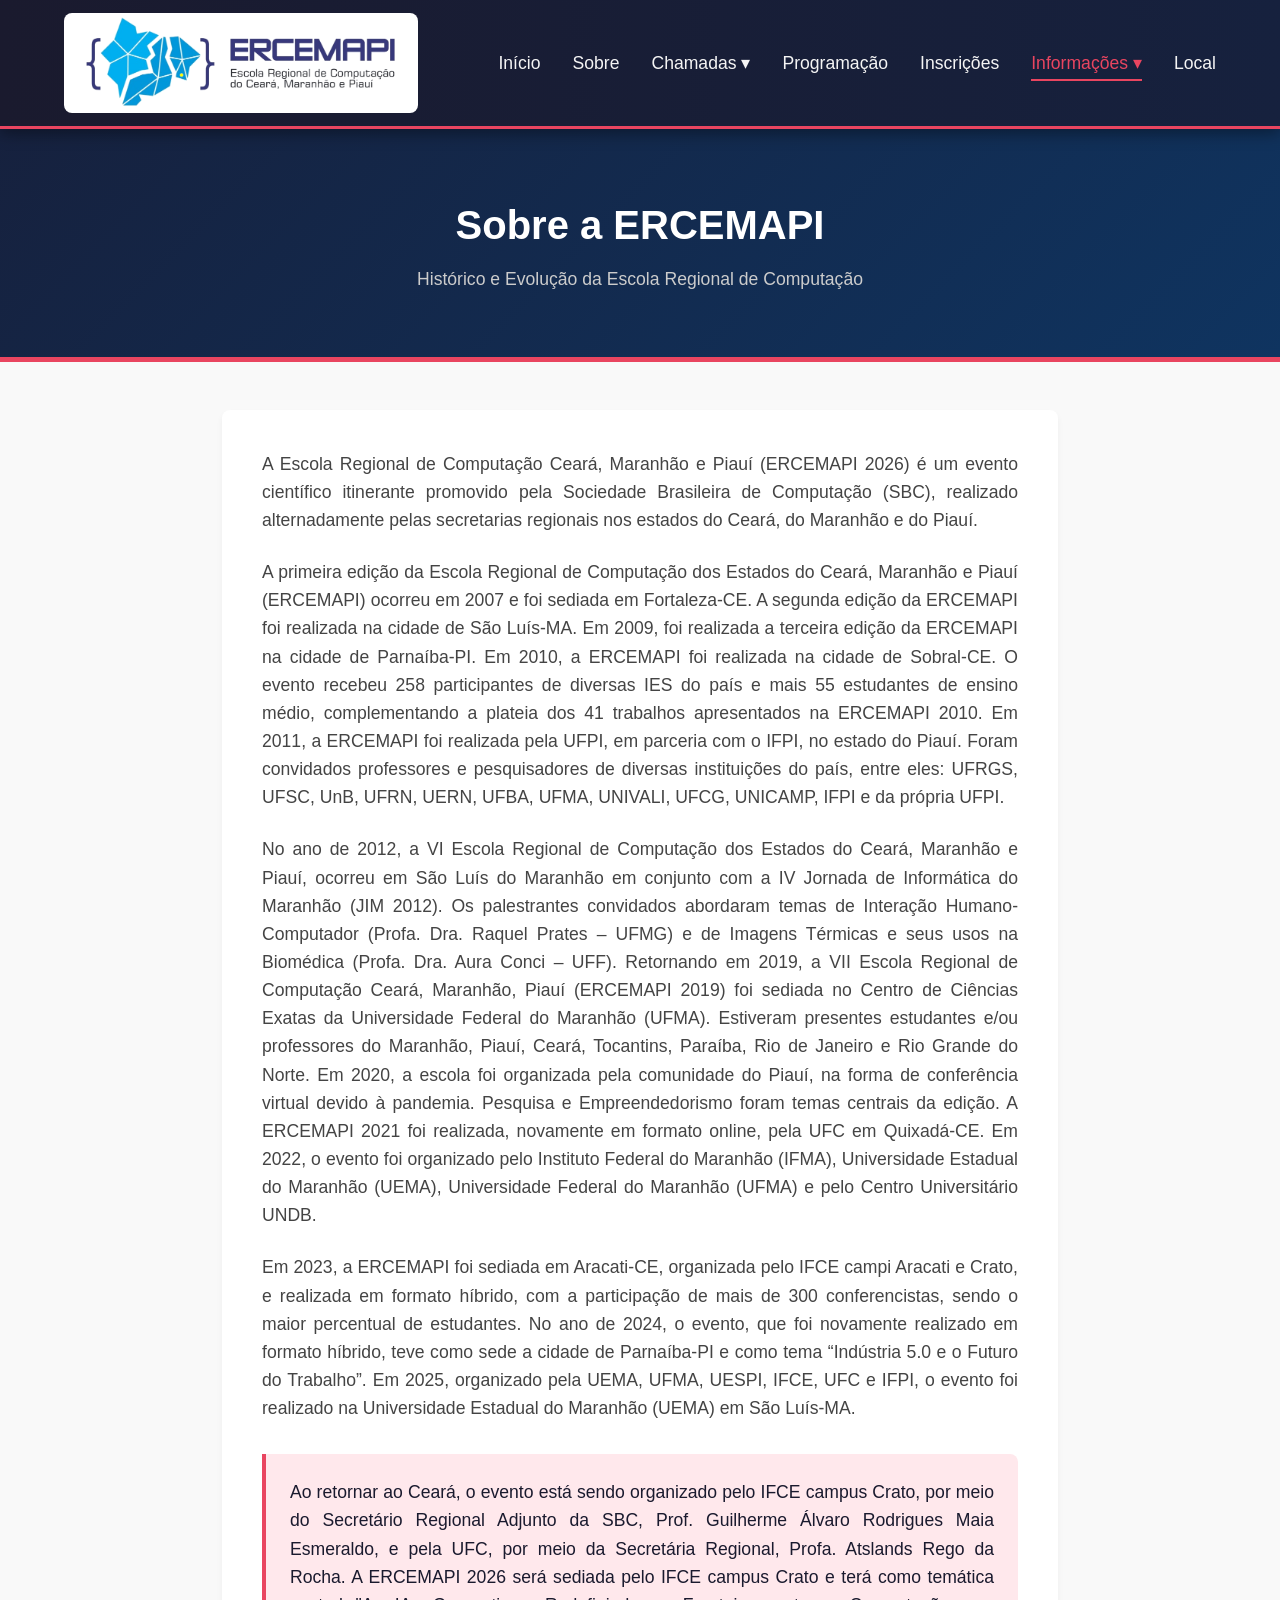
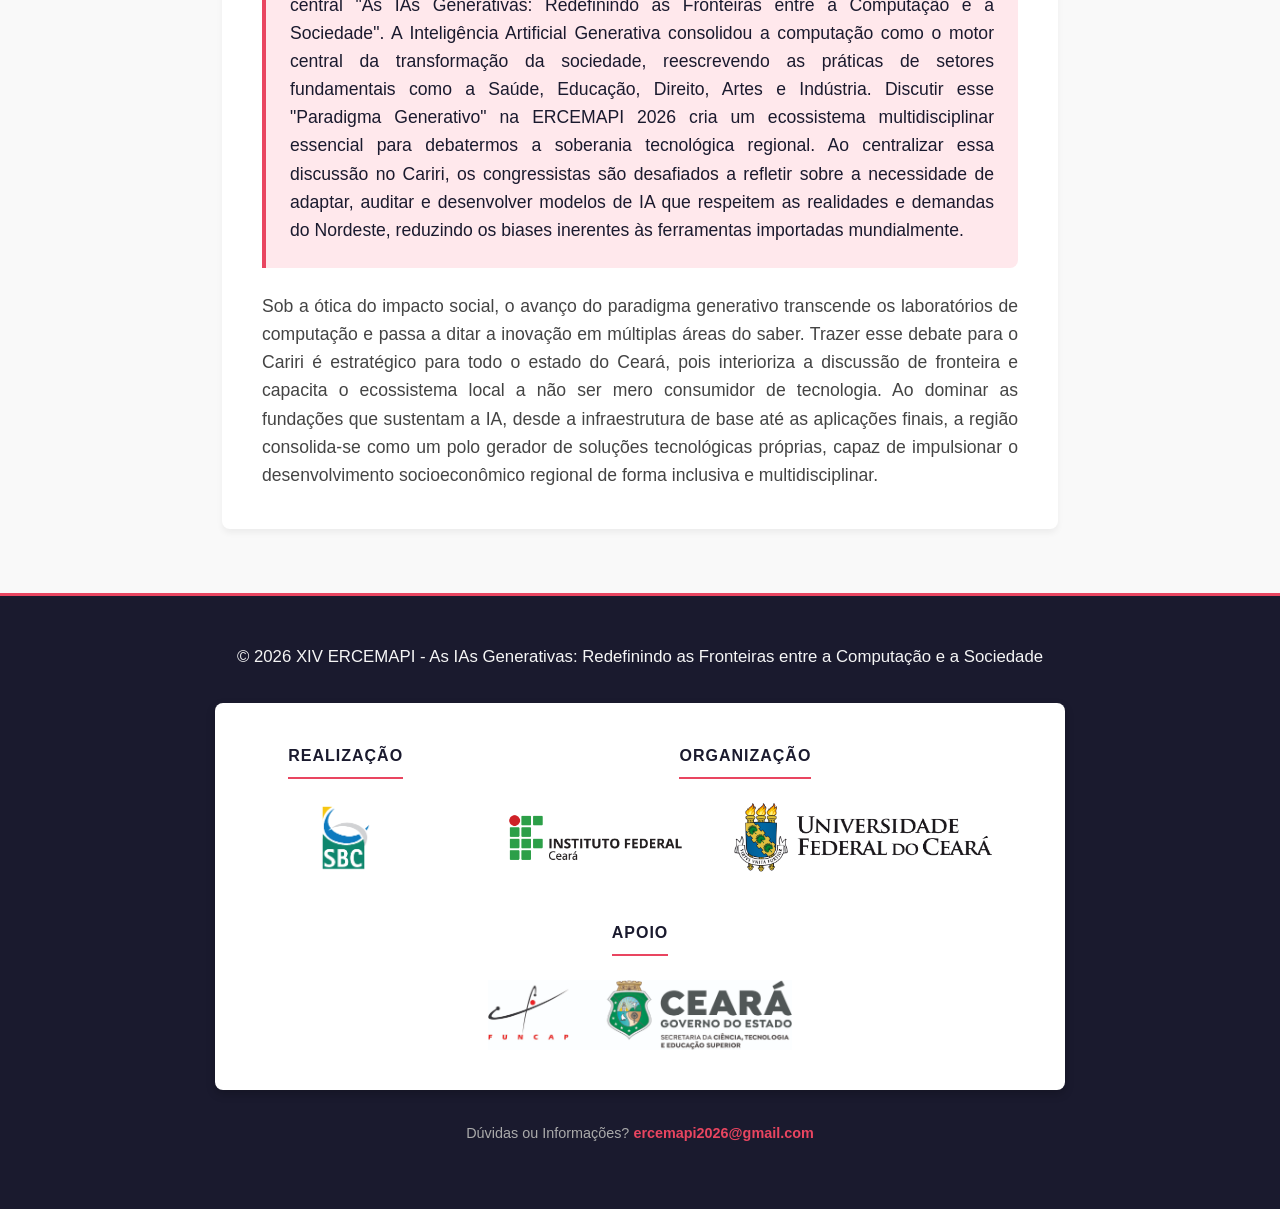
==== a_ercemapi.html @ 3970022a "arquivos iniciais" ====
<!DOCTYPE html>
<html lang="pt-PT">
<head>
    <meta charset="UTF-8">
    <meta name="viewport" content="width=device-width, initial-scale=1.0">
    <title>A ERCEMAPI - XIV ERCEMAPI 2026</title>
    <style>
        :root { 
            --primary-color: #1a1a2e; 
            --secondary-color: #16213e; 
            --accent-color: #0f3460; 
            --highlight: #e94560; 
            --text-light: #f5f5f5; 
        }
        * { margin: 0; padding: 0; box-sizing: border-box; font-family: 'Segoe UI', Tahoma, Geneva, Verdana, sans-serif; }
        body { background-color: #f9f9f9; color: #333; line-height: 1.6; }
        
        .page-header { 
            background: linear-gradient(135deg, var(--secondary-color) 0%, var(--accent-color) 100%); 
            color: white; 
            text-align: center; 
            padding: 4rem 2rem; 
            border-bottom: 5px solid var(--highlight);
        }
        .page-header h1 { font-size: 2.5rem; margin-bottom: 0.5rem; }
        .page-header p { font-size: 1.1rem; color: #ccc; font-weight: 300; }
        
        .container { max-width: 900px; margin: 3rem auto; padding: 0 2rem; }
        
        .history-section { background: white; padding: 2.5rem; border-radius: 8px; box-shadow: 0 4px 6px rgba(0,0,0,0.05); }
        .history-section p { text-align: justify; margin-bottom: 1.5rem; font-size: 1.1rem; color: #444; }
        .history-section p:last-child { margin-bottom: 0; }
        
        /* Destaque para a edição atual */
        .edicao-atual { 
            background-color: #ffe8ec; 
            border-left: 4px solid var(--highlight); 
            padding: 1.5rem; 
            margin-top: 2rem;
            border-radius: 0 8px 8px 0;
        }
        .edicao-atual p { color: #1a1a2e; font-weight: 500; }
    </style>
</head>
<body>

    <div id="header-placeholder"></div>
    <script>
        fetch('header.html')
            .then(response => response.text())
            .then(data => {
                document.getElementById('header-placeholder').innerHTML = data;

                let currentPage = window.location.pathname.split('/').pop().split('.')[0];
                if (currentPage === "" || currentPage === "index") currentPage = "index";

                const links = document.querySelectorAll('#nav-links a');
                links.forEach(link => {
                    if (link.getAttribute('data-page') === currentPage) {
                        link.classList.add('active');
                    }
                });

                if (currentPage === "artigos" || currentPage === "minicursos") {
                    document.getElementById('menu-chamadas').classList.add('active');
                }
                if (currentPage === "comissao" || currentPage === "a_ercemapi") {
                    document.getElementById('menu-informacoes').classList.add('active');
                }
            });
    </script>

    <div class="page-header">
        <h1>Sobre a ERCEMAPI</h1>
        <p>Histórico e Evolução da Escola Regional de Computação</p>
    </div>

    <div class="container">
        <div class="history-section">
            <p>A Escola Regional de Computação Ceará, Maranhão e Piauí (ERCEMAPI 2026) é um evento científico itinerante promovido pela Sociedade Brasileira de Computação (SBC), realizado alternadamente pelas secretarias regionais nos estados do Ceará, do Maranhão e do Piauí.</p>
            
            <p>A primeira edição da Escola Regional de Computação dos Estados do Ceará, Maranhão e Piauí (ERCEMAPI) ocorreu em 2007 e foi sediada em Fortaleza-CE. A segunda edição da ERCEMAPI foi realizada na cidade de São Luís-MA. Em 2009, foi realizada a terceira edição da ERCEMAPI na cidade de Parnaíba-PI. Em 2010, a ERCEMAPI foi realizada na cidade de Sobral-CE. O evento recebeu 258 participantes de diversas IES do país e mais 55 estudantes de ensino médio, complementando a plateia dos 41 trabalhos apresentados na ERCEMAPI 2010. Em 2011, a ERCEMAPI foi realizada pela UFPI, em parceria com o IFPI, no estado do Piauí. Foram convidados professores e pesquisadores de diversas instituições do país, entre eles: UFRGS, UFSC, UnB, UFRN, UERN, UFBA, UFMA, UNIVALI, UFCG, UNICAMP, IFPI e da própria UFPI.</p>
            
            <p>No ano de 2012, a VI Escola Regional de Computação dos Estados do Ceará, Maranhão e Piauí, ocorreu em São Luís do Maranhão em conjunto com a IV Jornada de Informática do Maranhão (JIM 2012). Os palestrantes convidados abordaram temas de Interação Humano-Computador (Profa. Dra. Raquel Prates – UFMG) e de Imagens Térmicas e seus usos na Biomédica (Profa. Dra. Aura Conci – UFF). Retornando em 2019, a VII Escola Regional de Computação Ceará, Maranhão, Piauí (ERCEMAPI 2019) foi sediada no Centro de Ciências Exatas da Universidade Federal do Maranhão (UFMA). Estiveram presentes estudantes e/ou professores do Maranhão, Piauí, Ceará, Tocantins, Paraíba, Rio de Janeiro e Rio Grande do Norte. Em 2020, a escola foi organizada pela comunidade do Piauí, na forma de conferência virtual devido à pandemia. Pesquisa e Empreendedorismo foram temas centrais da edição. A ERCEMAPI 2021 foi realizada, novamente em formato online, pela UFC em Quixadá-CE. Em 2022, o evento foi organizado pelo Instituto Federal do Maranhão (IFMA), Universidade Estadual do Maranhão (UEMA), Universidade Federal do Maranhão (UFMA) e pelo Centro Universitário UNDB.</p>
            
            <p>Em 2023, a ERCEMAPI foi sediada em Aracati-CE, organizada pelo IFCE campi Aracati e Crato, e realizada em formato híbrido, com a participação de mais de 300 conferencistas, sendo o maior percentual de estudantes. No ano de 2024, o evento, que foi novamente realizado em formato híbrido, teve como sede a cidade de Parnaíba-PI e como tema “Indústria 5.0 e o Futuro do Trabalho”. Em 2025, organizado pela UEMA, UFMA, UESPI, IFCE, UFC e IFPI, o evento foi realizado na Universidade Estadual do Maranhão (UEMA) em São Luís-MA.</p>
            
            <div class="edicao-atual">
                <p>Ao retornar ao Ceará, o evento está sendo organizado pelo IFCE campus Crato, por meio do Secretário Regional Adjunto da SBC, Prof. Guilherme Álvaro Rodrigues Maia Esmeraldo, e pela UFC, por meio da Secretária Regional, Profa. Atslands Rego da Rocha. A ERCEMAPI 2026 será sediada pelo IFCE campus Crato e terá como temática central "As IAs Generativas: Redefinindo as Fronteiras entre a Computação e a Sociedade". A Inteligência Artificial Generativa consolidou a computação como o motor central da transformação da sociedade, reescrevendo as práticas de setores fundamentais como a Saúde, Educação, Direito, Artes e Indústria. Discutir esse "Paradigma Generativo" na ERCEMAPI 2026 cria um ecossistema multidisciplinar essencial para debatermos a soberania tecnológica regional. Ao centralizar essa discussão no Cariri, os congressistas são desafiados a refletir sobre a necessidade de adaptar, auditar e desenvolver modelos de IA que respeitem as realidades e demandas do Nordeste, reduzindo os biases inerentes às ferramentas importadas mundialmente.</p>
            </div>
            
            <p style="margin-top: 1.5rem;">Sob a ótica do impacto social, o avanço do paradigma generativo transcende os laboratórios de computação e passa a ditar a inovação em múltiplas áreas do saber. Trazer esse debate para o Cariri é estratégico para todo o estado do Ceará, pois interioriza a discussão de fronteira e capacita o ecossistema local a não ser mero consumidor de tecnologia. Ao dominar as fundações que sustentam a IA, desde a infraestrutura de base até as aplicações finais, a região consolida-se como um polo gerador de soluções tecnológicas próprias, capaz de impulsionar o desenvolvimento socioeconômico regional de forma inclusiva e multidisciplinar.</p>
        </div>
    </div>

    <div id="footer-placeholder"></div>
    <script>
        fetch('footer.html')
            .then(response => response.text())
            .then(data => {
                document.getElementById('footer-placeholder').innerHTML = data;
            });
    </script>

</body>
</html>
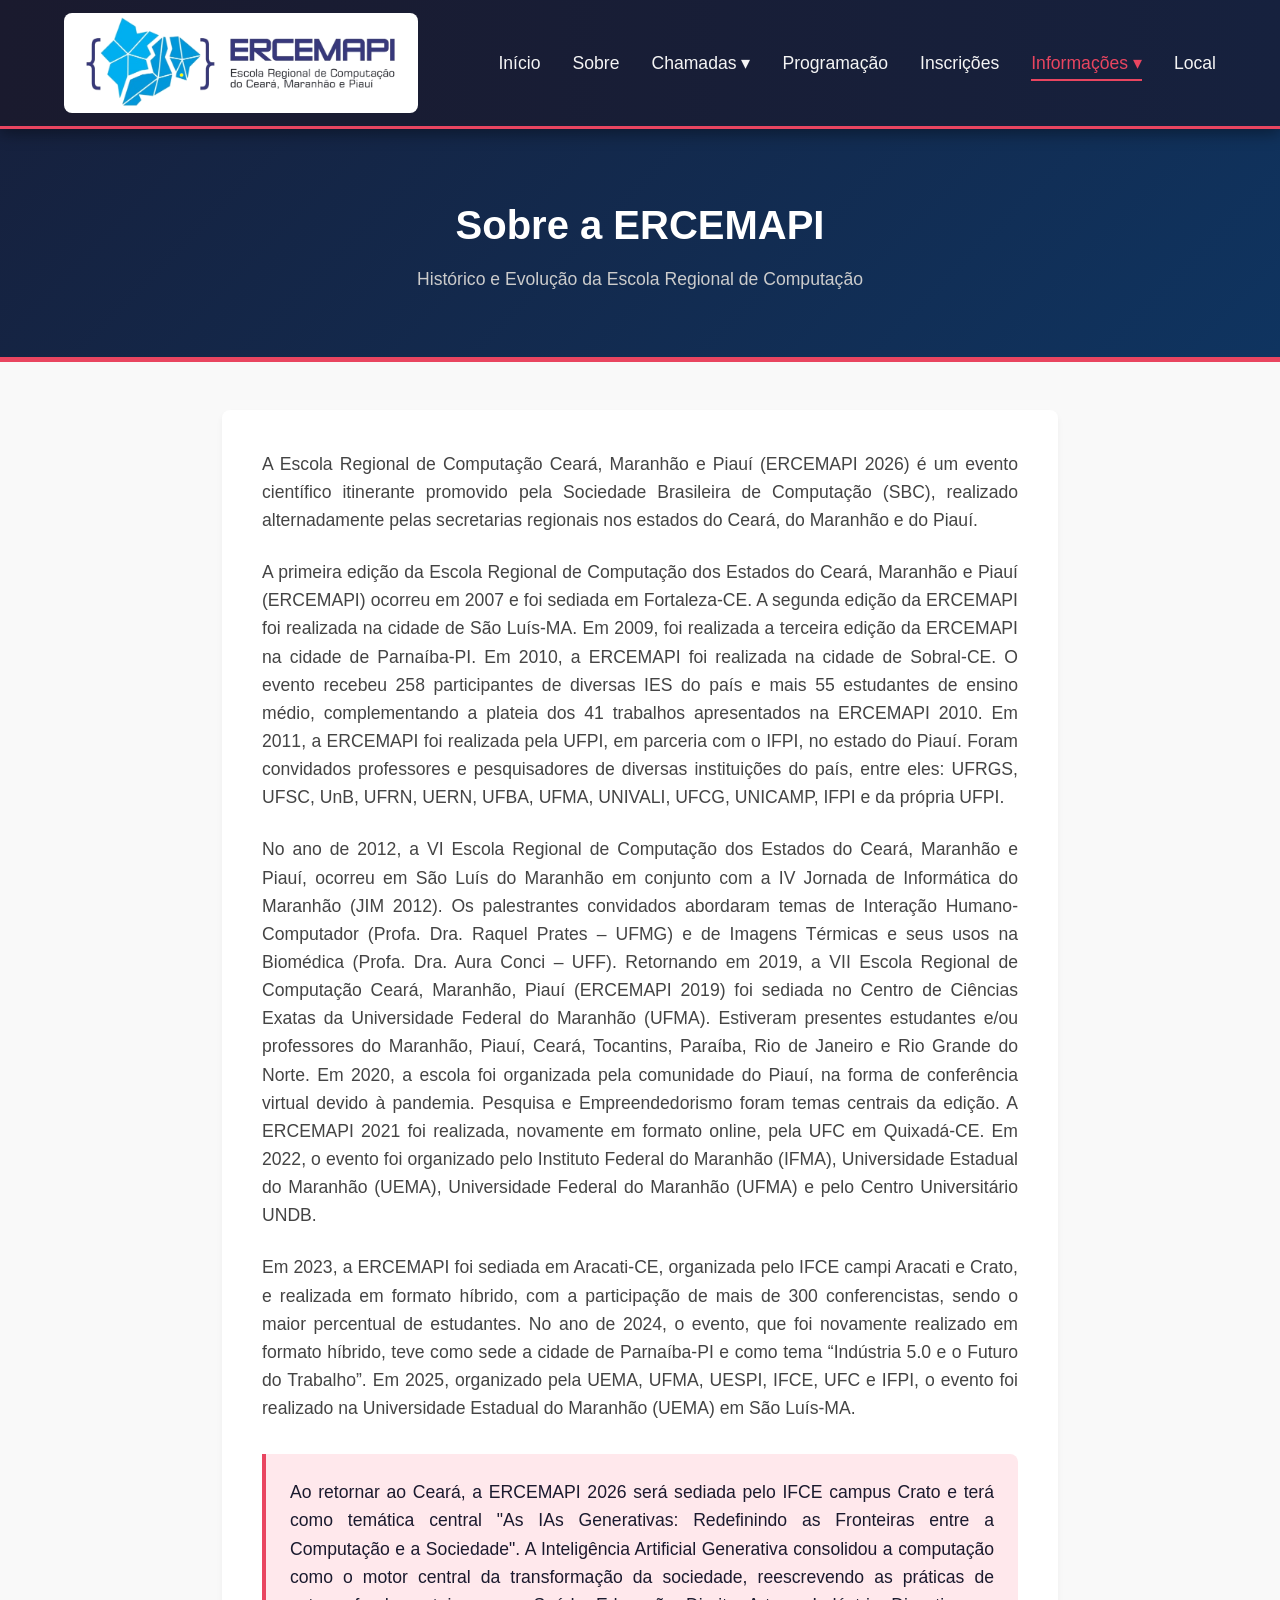
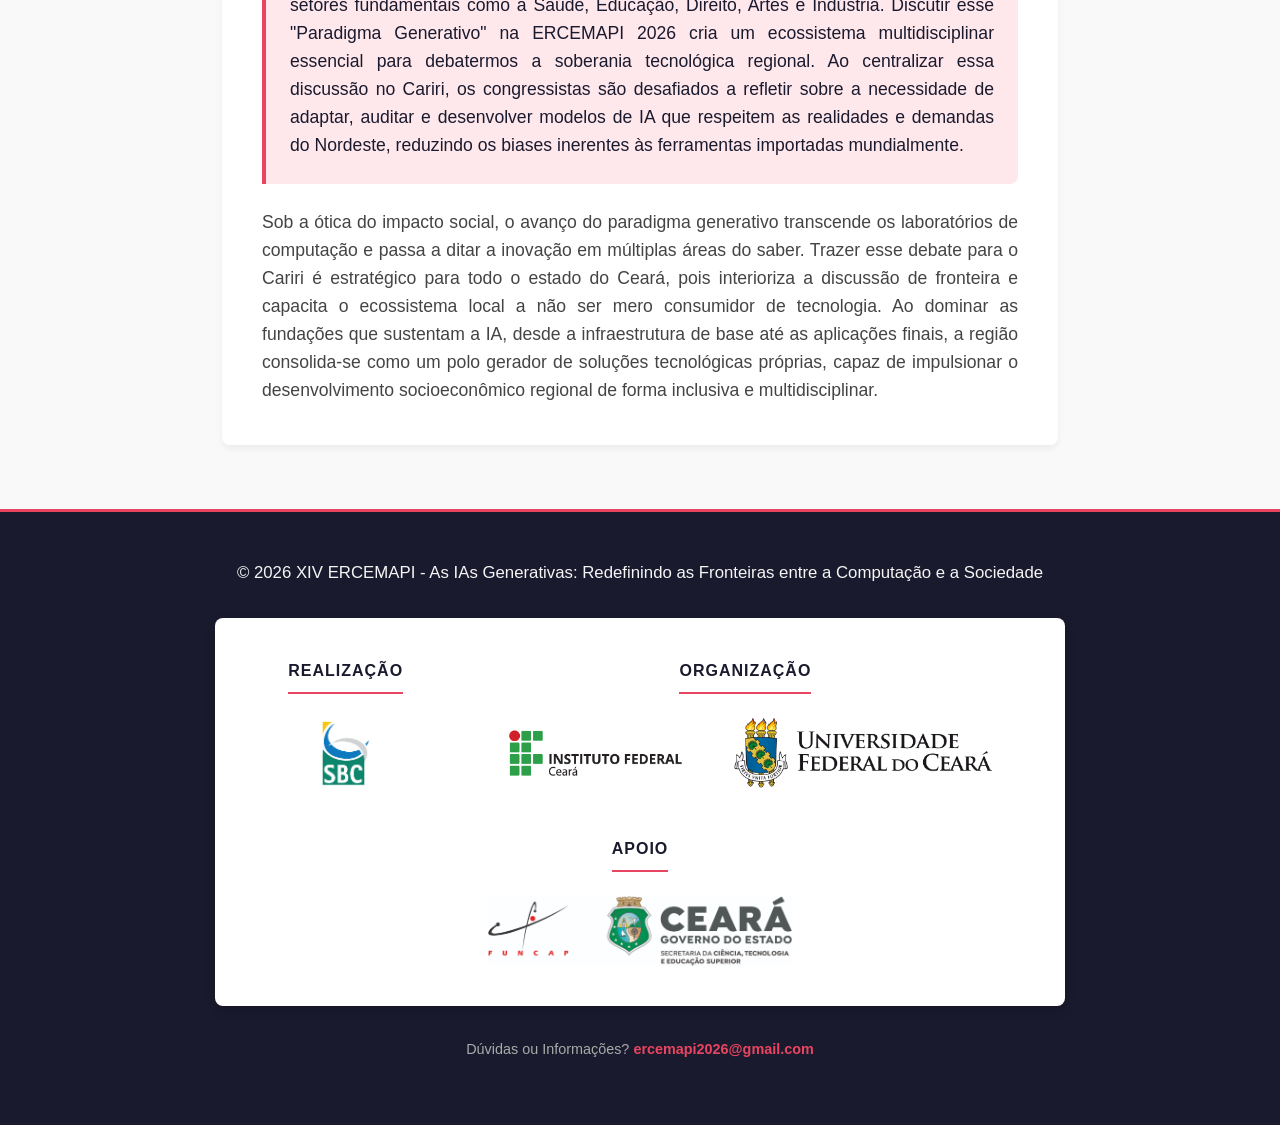
==== commit b621c4d3: "2a. vesão" ====
--- a/a_ercemapi.html
+++ b/a_ercemapi.html
@@ -86,7 +86,7 @@
             <p>Em 2023, a ERCEMAPI foi sediada em Aracati-CE, organizada pelo IFCE campi Aracati e Crato, e realizada em formato híbrido, com a participação de mais de 300 conferencistas, sendo o maior percentual de estudantes. No ano de 2024, o evento, que foi novamente realizado em formato híbrido, teve como sede a cidade de Parnaíba-PI e como tema “Indústria 5.0 e o Futuro do Trabalho”. Em 2025, organizado pela UEMA, UFMA, UESPI, IFCE, UFC e IFPI, o evento foi realizado na Universidade Estadual do Maranhão (UEMA) em São Luís-MA.</p>
             
             <div class="edicao-atual">
-                <p>Ao retornar ao Ceará, o evento está sendo organizado pelo IFCE campus Crato, por meio do Secretário Regional Adjunto da SBC, Prof. Guilherme Álvaro Rodrigues Maia Esmeraldo, e pela UFC, por meio da Secretária Regional, Profa. Atslands Rego da Rocha. A ERCEMAPI 2026 será sediada pelo IFCE campus Crato e terá como temática central "As IAs Generativas: Redefinindo as Fronteiras entre a Computação e a Sociedade". A Inteligência Artificial Generativa consolidou a computação como o motor central da transformação da sociedade, reescrevendo as práticas de setores fundamentais como a Saúde, Educação, Direito, Artes e Indústria. Discutir esse "Paradigma Generativo" na ERCEMAPI 2026 cria um ecossistema multidisciplinar essencial para debatermos a soberania tecnológica regional. Ao centralizar essa discussão no Cariri, os congressistas são desafiados a refletir sobre a necessidade de adaptar, auditar e desenvolver modelos de IA que respeitem as realidades e demandas do Nordeste, reduzindo os biases inerentes às ferramentas importadas mundialmente.</p>
+                <p>Ao retornar ao Ceará, a ERCEMAPI 2026 será sediada pelo IFCE campus Crato e terá como temática central "As IAs Generativas: Redefinindo as Fronteiras entre a Computação e a Sociedade". A Inteligência Artificial Generativa consolidou a computação como o motor central da transformação da sociedade, reescrevendo as práticas de setores fundamentais como a Saúde, Educação, Direito, Artes e Indústria. Discutir esse "Paradigma Generativo" na ERCEMAPI 2026 cria um ecossistema multidisciplinar essencial para debatermos a soberania tecnológica regional. Ao centralizar essa discussão no Cariri, os congressistas são desafiados a refletir sobre a necessidade de adaptar, auditar e desenvolver modelos de IA que respeitem as realidades e demandas do Nordeste, reduzindo os biases inerentes às ferramentas importadas mundialmente.</p>
             </div>
             
             <p style="margin-top: 1.5rem;">Sob a ótica do impacto social, o avanço do paradigma generativo transcende os laboratórios de computação e passa a ditar a inovação em múltiplas áreas do saber. Trazer esse debate para o Cariri é estratégico para todo o estado do Ceará, pois interioriza a discussão de fronteira e capacita o ecossistema local a não ser mero consumidor de tecnologia. Ao dominar as fundações que sustentam a IA, desde a infraestrutura de base até as aplicações finais, a região consolida-se como um polo gerador de soluções tecnológicas próprias, capaz de impulsionar o desenvolvimento socioeconômico regional de forma inclusiva e multidisciplinar.</p>
@@ -103,4 +103,4 @@
     </script>
 
 </body>
-</html>+</html>
